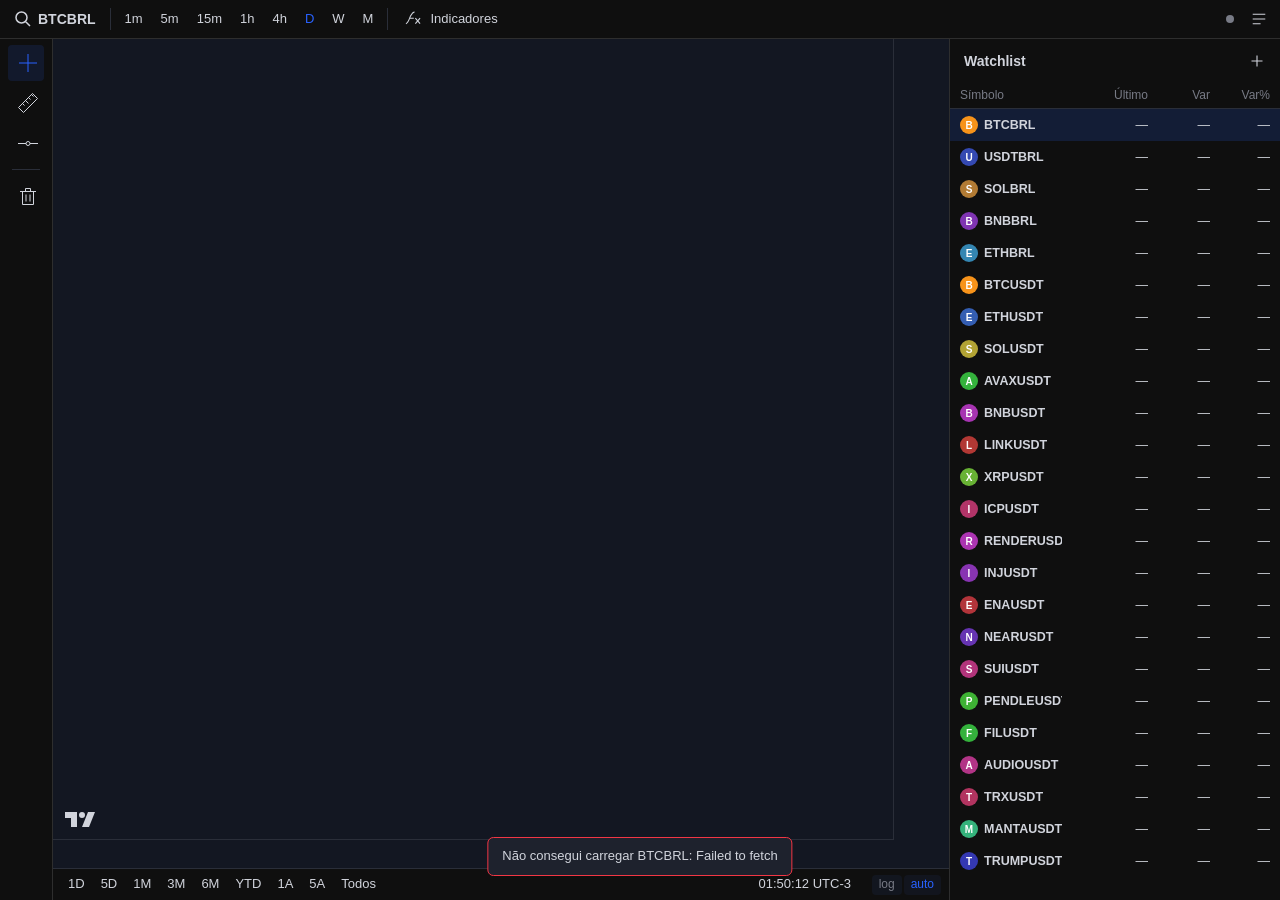
==== grafico/index.html @ 9df0bbac "Gráfico JustHold: candles ao vivo da Binance, médias, régua e watchlist" ====
<!doctype html>
<html lang="pt-BR">
<head>
<meta charset="utf-8">
<meta name="viewport" content="width=device-width, initial-scale=1">
<title>Gráfico</title>
<link rel="stylesheet" href="styles.css">
</head>
<body>
<div id="app">
  <header id="topbar">
    <button id="symbol-btn" class="tb-btn symbol" title="Buscar símbolo">
      <svg viewBox="0 0 18 18" width="18" height="18"><path fill="none" stroke="currentColor" stroke-width="1.5" d="M7.5 13a5.5 5.5 0 1 0 0-11 5.5 5.5 0 0 0 0 11Zm4-1.5L16 16"/></svg>
      <span id="symbol-label"></span>
    </button>
    <div class="sep"></div>
    <div id="tf-group"></div>
    <div class="sep"></div>
    <button id="ind-btn" class="tb-btn" title="Indicadores">
      <svg viewBox="0 0 28 28" width="22" height="22"><path fill="none" stroke="currentColor" stroke-width="1.4" d="M5 20c3-1 4-6 6-10s3-5 5-5M9 13h6M17 13l6 7M23 13l-6 7"/></svg>
      <span>Indicadores</span>
    </button>
    <div class="spacer"></div>
    <span id="status" title="Conexão ao vivo"></span>
    <button id="wl-toggle" class="tb-btn icon" title="Watchlist">
      <svg viewBox="0 0 28 28" width="22" height="22"><path fill="none" stroke="currentColor" stroke-width="1.4" d="M6 8h16M6 14h16M6 20h10"/></svg>
    </button>
  </header>

  <nav id="tools">
    <button class="tool active" data-tool="cursor" title="Cruz (Esc)">
      <svg viewBox="0 0 28 28" width="28" height="28"><path fill="currentColor" d="M13.5 5h1v8.5H23v1h-8.5V23h-1v-8.5H5v-1h8.5z"/></svg>
    </button>
    <button class="tool" data-tool="measure" title="Régua (Shift + clique)">
      <svg viewBox="0 0 28 28" width="28" height="28"><g fill="none" stroke="currentColor"><path d="M4.5 18.5 18.5 4.5l5 5-14 14z"/><path d="M8.5 14.5l2 2M11.5 11.5l3 3M14.5 8.5l2 2M17.5 5.5l2 2"/></g></svg>
    </button>
    <button class="tool" data-tool="hline" title="Linha horizontal (Alt + H)">
      <svg viewBox="0 0 28 28" width="28" height="28"><g fill="none" stroke="currentColor"><path d="M4 14.5h20"/><circle cx="14" cy="14.5" r="2" fill="#0f0f0f"/></g></svg>
    </button>
    <div class="tool-sep"></div>
    <button class="tool" id="clear-drawings" title="Remover desenhos">
      <svg viewBox="0 0 28 28" width="28" height="28"><path fill="none" stroke="currentColor" d="M8.5 9.5v13h11v-13M6 9.5h16M11.5 9.5v-3h5v3M12 12.5v7M16 12.5v7"/></svg>
    </button>
  </nav>

  <main id="chart-wrap">
    <div id="chart"></div>
    <footer id="bottombar"><div id="ranges"></div><span class="spacer"></span><span id="clock"></span></footer>
    <svg id="overlay"></svg>
    <div id="ruler-label" hidden></div>
    <div id="countdown" hidden></div>
    <div id="legend"></div>
    <div id="scale-btns">
      <button id="log-btn" title="Escala logarítmica">log</button>
      <button id="auto-btn" class="active" title="Autoescala">auto</button>
    </div>
  </main>

  <aside id="watchlist">
    <div class="wl-head">
      <span>Watchlist</span>
      <button id="wl-add" class="tb-btn icon" title="Adicionar símbolo">
        <svg viewBox="0 0 28 28" width="22" height="22"><path fill="none" stroke="currentColor" stroke-width="1.4" d="M14 7v14M7 14h14"/></svg>
      </button>
    </div>
    <div class="wl-cols"><span>Símbolo</span><span>Último</span><span>Var</span><span>Var%</span></div>
    <div id="wl-rows"></div>
    <div id="wl-detail"></div>
  </aside>
</div>

<div id="modal-root"></div>
<div id="toast" hidden></div>

<script src="vendor/lightweight-charts.js"></script>
<script type="module" src="js/app.js"></script>
</body>
</html>
---- grafico/styles.css ----
:root {
  --bg: #131722;
  --gap: #2e2e2e;
  --panel: #0f0f0f;
  --hover: #2a2e39;
  --border: #2a2e39;
  --text: #d1d4dc;
  --muted: #787b86;
  --accent: #2962ff;
  --up: #089981;
  --down: #f23645;
  --font: -apple-system, BlinkMacSystemFont, "Trebuchet MS", Roboto, Ubuntu, sans-serif;
}

* { box-sizing: border-box; }
html, body { margin: 0; height: 100%; background: var(--gap); color: var(--text); font: 13px/1.3 var(--font); overflow: hidden; }
button { font: inherit; color: inherit; background: none; border: 0; cursor: pointer; }
input, select { font: inherit; color: var(--text); background: var(--bg); border: 1px solid var(--border); border-radius: 4px; padding: 5px 8px; }
input:focus, select:focus { outline: none; border-color: var(--accent); }

#app {
  display: grid;
  grid-template-columns: 52px minmax(0, 1fr) 330px;
  grid-template-rows: 38px minmax(0, 1fr);
  gap: 1px;
  height: 100vh;
}
#app.wl-hidden { grid-template-columns: 52px minmax(0, 1fr) 0; }
#app.wl-hidden #watchlist { display: none; }

/* barra superior */
#topbar { grid-column: 1 / -1; display: flex; align-items: center; gap: 2px; padding: 0 6px; background: var(--panel); }
.tb-btn { display: inline-flex; align-items: center; gap: 6px; height: 30px; padding: 0 8px; border-radius: 4px; white-space: nowrap; }
.tb-btn:hover { background: var(--hover); }
.tb-btn.icon { padding: 0 4px; }
.tb-btn.symbol { font-weight: 600; font-size: 14px; }
.tb-btn.active { color: var(--accent); }
.sep { width: 1px; height: 22px; background: var(--border); margin: 0 4px; }
.spacer { flex: 1; }
#tf-group { display: flex; gap: 2px; }
#status { width: 8px; height: 8px; border-radius: 50%; background: var(--muted); margin: 0 8px; }
#status.on { background: var(--up); }
#status.off { background: var(--down); }

/* ferramentas */
#tools { display: flex; flex-direction: column; align-items: center; gap: 4px; padding-top: 6px; background: var(--panel); }
.tool { width: 36px; height: 36px; display: grid; place-items: center; border-radius: 4px; color: var(--text); }
.tool:hover { background: var(--hover); }
.tool.active { color: var(--accent); background: rgba(41, 98, 255, .12); }
.tool-sep { width: 28px; height: 1px; background: var(--border); margin: 4px 0; }

/* gráfico */
#chart-wrap { position: relative; background: var(--bg); overflow: hidden; }
#chart { position: absolute; inset: 0 0 32px 0; }
#overlay { position: absolute; inset: 0 0 32px 0; width: 100%; height: calc(100% - 32px); pointer-events: none; z-index: 3; }
#ruler-label { position: absolute; left: 0; top: 0; z-index: 4; pointer-events: none; padding: 6px 10px; border-radius: 4px; color: #fff; font-size: 12px; line-height: 1.45; text-align: center; white-space: nowrap; }

#legend { position: absolute; left: 10px; top: 8px; z-index: 5; pointer-events: none; display: flex; flex-direction: column; gap: 3px; }
.lg-main { display: flex; flex-wrap: wrap; gap: 4px 10px; align-items: baseline; font-size: 13px; }
.lg-title { font-size: 16px; color: var(--text); }
.lg-ohlc { display: flex; gap: 8px; }
.lg-ohlc b { font-weight: 400; color: var(--muted); margin-right: 2px; }
.lg-row { display: flex; align-items: center; gap: 6px; height: 22px; padding: 0 4px; margin-left: -4px; border: 1px solid transparent; border-radius: 4px; pointer-events: auto; width: max-content; }
.lg-row:hover { border-color: var(--border); background: rgba(19, 23, 34, .85); }
.lg-row .name { color: var(--text); }
.lg-row.off .name, .lg-row.off .val { opacity: .45; }
.lg-row .acts { display: none; gap: 2px; }
.lg-row:hover .acts { display: flex; }
.lg-row .acts button { width: 20px; height: 20px; display: grid; place-items: center; border-radius: 3px; color: var(--muted); }
.lg-row .acts button:hover { background: var(--hover); color: var(--text); }
.lg-vol { color: var(--muted); }

#scale-btns { position: absolute; right: 8px; bottom: 5px; z-index: 5; display: flex; gap: 2px; }
#scale-btns button { padding: 2px 7px; border-radius: 4px; color: var(--muted); font-size: 12px; background: rgba(19, 23, 34, .85); }
#scale-btns button:hover { background: var(--hover); color: var(--text); }
#scale-btns button.active { color: var(--accent); }

.up { color: var(--up); }
.down { color: var(--down); }

/* watchlist */
#watchlist { display: flex; flex-direction: column; background: var(--panel); min-width: 0; }
.wl-head { display: flex; align-items: center; justify-content: space-between; height: 44px; padding: 0 8px 0 14px; font-weight: 600; font-size: 14px; }
.wl-cols, .wl-row { display: grid; grid-template-columns: minmax(70px, 1fr) 82px 58px 56px; align-items: center; padding: 0 10px; gap: 4px; font-size: 12.5px; }
.wl-cols { height: 26px; color: var(--muted); font-size: 12px; border-bottom: 1px solid var(--border); }
.wl-cols span:not(:first-child), .wl-row span:not(:first-child) { text-align: right; }
#wl-rows { overflow-y: auto; }
.wl-row { position: relative; height: 32px; cursor: pointer; font-variant-numeric: tabular-nums; }
.wl-row:hover { background: var(--hover); }
.wl-row.current { background: rgba(41, 98, 255, .16); }
.wl-sym { font-weight: 600; overflow: hidden; text-overflow: ellipsis; }
.wl-del { position: absolute; right: 2px; top: 6px; width: 20px; height: 20px; border-radius: 3px; color: var(--muted); display: none; background: var(--hover); }
.wl-row:hover .wl-del { display: block; }
.wl-del:hover { color: var(--text); }

/* modais */
.modal-back { position: fixed; inset: 0; background: rgba(0, 0, 0, .55); z-index: 50; display: flex; align-items: flex-start; justify-content: center; padding-top: 10vh; }
.modal { width: min(560px, calc(100vw - 32px)); max-height: 76vh; display: flex; flex-direction: column; background: #1e222d; border-radius: 6px; box-shadow: 0 8px 30px rgba(0, 0, 0, .5); }
.modal-head { display: flex; align-items: center; justify-content: space-between; padding: 14px 16px; font-size: 18px; font-weight: 600; }
.modal-head button { width: 28px; height: 28px; border-radius: 4px; font-size: 20px; color: var(--muted); }
.modal-head button:hover { background: var(--hover); color: var(--text); }
.modal-body { overflow-y: auto; padding: 0 16px 16px; }

.search-input { width: 100%; font-size: 15px; padding: 9px 12px; margin-bottom: 10px; }
.search-row { display: flex; justify-content: space-between; align-items: center; padding: 8px 10px; border-radius: 4px; cursor: pointer; }
.search-row:hover, .search-row.sel { background: var(--hover); }
.search-row .s { font-weight: 600; }
.search-row .q { color: var(--muted); font-size: 12px; }

.ind-row { display: grid; grid-template-columns: 22px 80px 70px 96px 40px 46px 30px; gap: 8px; align-items: center; padding: 6px 0; }
.ind-row input[type=number] { width: 100%; }
.ind-row input[type=color] { width: 36px; height: 28px; padding: 2px; }
.ind-row .del { width: 28px; height: 28px; border-radius: 4px; color: var(--muted); }
.ind-row .del:hover { background: var(--hover); color: var(--text); }
.ind-head { color: var(--muted); font-size: 12px; padding: 0; }
.add-btn { margin-top: 10px; padding: 7px 12px; border-radius: 4px; color: var(--accent); border: 1px solid var(--border); }
.add-btn:hover { background: var(--hover); }

#toast { position: fixed; left: 50%; bottom: 24px; transform: translateX(-50%); z-index: 60; background: #1e222d; border: 1px solid var(--down); padding: 10px 14px; border-radius: 6px; max-width: 80vw; }

@media (max-width: 760px) {
  #app { grid-template-columns: 44px minmax(0, 1fr) 0; }
  #watchlist { display: none; }
  #app.wl-show { grid-template-columns: 0 minmax(0, 1fr) 0; grid-template-rows: 38px 1fr 40%; }
  #app.wl-show #watchlist { display: flex; grid-column: 1 / -1; }
  #app.wl-show #tools { display: none; }
  #ind-btn span { display: none; }
  #tf-group { overflow-x: auto; }
  .tool { width: 34px; }
}

#countdown { position: absolute; z-index: 4; pointer-events: none; height: 17px; line-height: 17px; text-align: center; color: #fff; font-size: 12px; font-variant-numeric: tabular-nums; }
#wl-rows { flex: 1; }
#wl-detail { border-top: 1px solid var(--border); padding: 12px 14px 16px; }
#wl-detail:empty { display: none; }
.d-sym { font-weight: 600; font-size: 14px; }
.d-name { color: var(--muted); font-size: 12px; margin: 4px 0 10px; }
.d-price { font-size: 28px; font-weight: 600; font-variant-numeric: tabular-nums; }
.d-price small { font-size: 12px; color: var(--muted); font-weight: 400; }
.d-chg { font-size: 15px; margin-top: 2px; font-variant-numeric: tabular-nums; }
.d-vol { display: flex; justify-content: space-between; color: var(--muted); font-size: 12px; margin-top: 12px; }
.cc { display: flex; align-items: center; gap: 3px; font-size: 12px; color: var(--muted); }

#bottombar { position: absolute; left: 0; right: 0; bottom: 0; height: 32px; display: flex; align-items: center; gap: 2px; padding: 0 6px 0 8px; border-top: 1px solid var(--border); background: var(--panel); z-index: 5; }
#bottombar #ranges { display: flex; gap: 2px; }
#ranges button { padding: 3px 7px; border-radius: 4px; font-size: 13px; }
#ranges button:hover { background: var(--hover); }
#clock { font-size: 13px; margin-right: 92px; font-variant-numeric: tabular-nums; }
.wl-sym { display: flex; align-items: center; gap: 6px; }
.coin { flex: none; width: 18px; height: 18px; border-radius: 50%; display: grid; place-items: center; font-style: normal; font-size: 10px; font-weight: 700; color: #fff; }
.d-title { font-weight: 600; margin: 16px 0 8px; }
.perf { display: grid; grid-template-columns: repeat(3, 1fr); gap: 4px; }
.pf { display: flex; flex-direction: column; align-items: center; padding: 6px 0; border-radius: 4px; background: var(--hover); font-size: 12px; }
.pf b { font-weight: 600; font-size: 13px; }
.pf span { color: var(--muted); }
.pf.pos { background: rgba(8, 153, 129, .18); } .pf.pos b { color: var(--up); }
.pf.neg { background: rgba(242, 54, 69, .18); } .pf.neg b { color: var(--down); }
#wl-rows { min-height: 120px; }
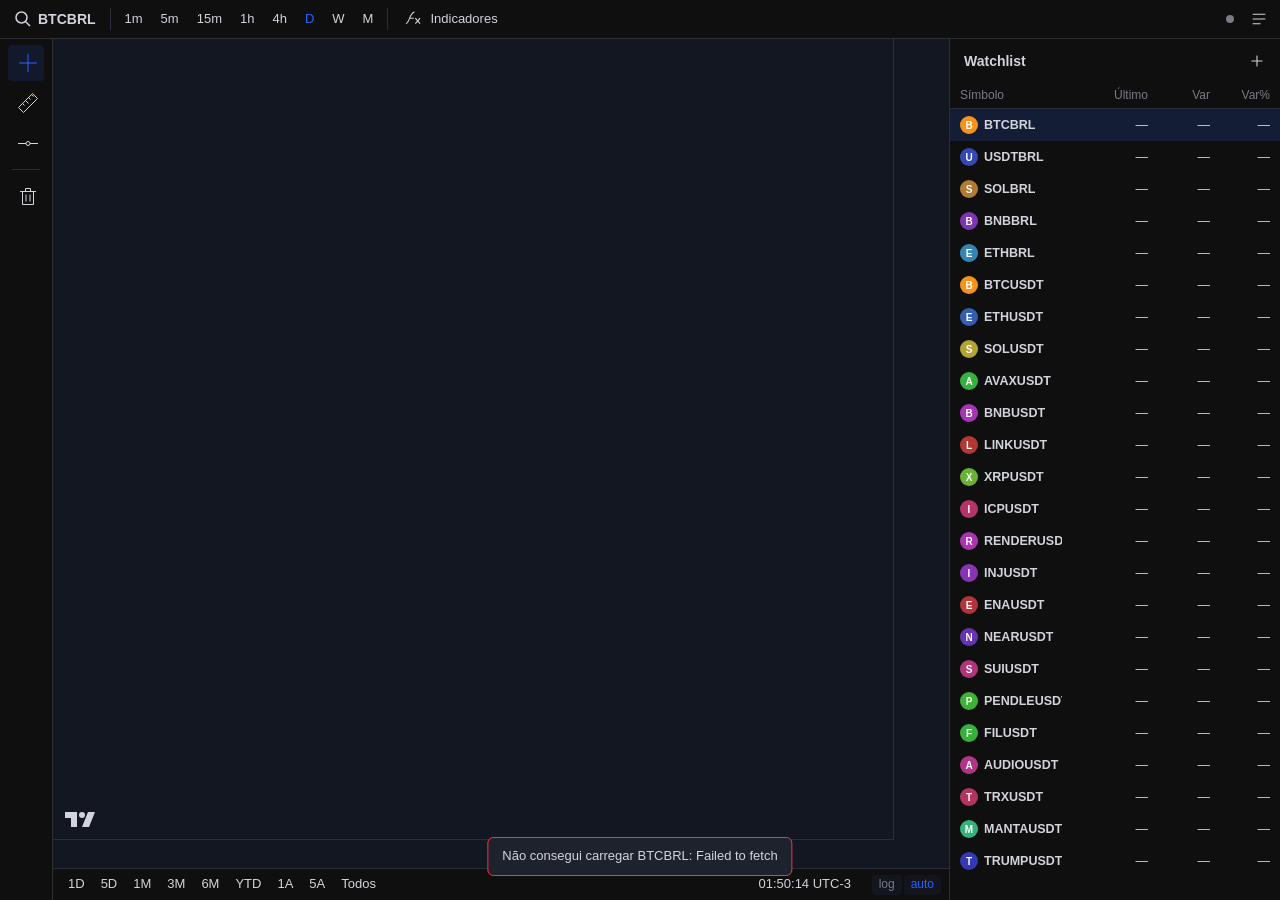
==== commit 2bcf55aa: "Média semanal contínua e divisórias arrastáveis na watchlist" ====
--- a/grafico/index.html
+++ b/grafico/index.html
@@ -57,6 +57,7 @@
   </main>
 
   <aside id="watchlist">
+    <div id="wl-resize-x" class="splitter x" title="Arraste para mudar a largura"></div>
     <div class="wl-head">
       <span>Watchlist</span>
       <button id="wl-add" class="tb-btn icon" title="Adicionar símbolo">
@@ -65,6 +66,7 @@
     </div>
     <div class="wl-cols"><span>Símbolo</span><span>Último</span><span>Var</span><span>Var%</span></div>
     <div id="wl-rows"></div>
+    <div id="wl-resize-y" class="splitter y" title="Arraste para mudar a altura"></div>
     <div id="wl-detail"></div>
   </aside>
 </div>
--- a/grafico/styles.css
+++ b/grafico/styles.css
@@ -20,7 +20,7 @@
 
 #app {
   display: grid;
-  grid-template-columns: 52px minmax(0, 1fr) 330px;
+  grid-template-columns: 52px minmax(0, 1fr) var(--wl-w, 330px);
   grid-template-rows: 38px minmax(0, 1fr);
   gap: 1px;
   height: 100vh;
@@ -79,7 +79,7 @@
 .down { color: var(--down); }
 
 /* watchlist */
-#watchlist { display: flex; flex-direction: column; background: var(--panel); min-width: 0; }
+#watchlist { position: relative; display: flex; flex-direction: column; background: var(--panel); min-width: 0; }
 .wl-head { display: flex; align-items: center; justify-content: space-between; height: 44px; padding: 0 8px 0 14px; font-weight: 600; font-size: 14px; }
 .wl-cols, .wl-row { display: grid; grid-template-columns: minmax(70px, 1fr) 82px 58px 56px; align-items: center; padding: 0 10px; gap: 4px; font-size: 12.5px; }
 .wl-cols { height: 26px; color: var(--muted); font-size: 12px; border-bottom: 1px solid var(--border); }
@@ -131,7 +131,7 @@
 
 #countdown { position: absolute; z-index: 4; pointer-events: none; height: 17px; line-height: 17px; text-align: center; color: #fff; font-size: 12px; font-variant-numeric: tabular-nums; }
 #wl-rows { flex: 1; }
-#wl-detail { border-top: 1px solid var(--border); padding: 12px 14px 16px; }
+#wl-detail { flex: none; height: var(--wl-detail-h, auto); overflow-y: auto; padding: 12px 14px 16px; }
 #wl-detail:empty { display: none; }
 .d-sym { font-weight: 600; font-size: 14px; }
 .d-name { color: var(--muted); font-size: 12px; margin: 4px 0 10px; }
@@ -156,3 +156,15 @@
 .pf.pos { background: rgba(8, 153, 129, .18); } .pf.pos b { color: var(--up); }
 .pf.neg { background: rgba(242, 54, 69, .18); } .pf.neg b { color: var(--down); }
 #wl-rows { min-height: 120px; }
+
+/* divisórias arrastáveis da watchlist */
+.splitter { flex: none; z-index: 6; }
+.splitter.x { position: absolute; left: -4px; top: 0; bottom: 0; width: 7px; cursor: col-resize; }
+.splitter.y { position: relative; height: 7px; margin: -3px 0; cursor: row-resize; }
+.splitter.y::after { content: ''; position: absolute; left: 0; right: 0; top: 3px; height: 1px; background: var(--border); }
+.splitter:hover, .splitter.drag { background: rgba(41, 98, 255, .35); }
+.splitter.y:hover::after, .splitter.y.drag::after { background: var(--accent); }
+.splitter.y:has(+ #wl-detail:empty) { display: none; }
+body.resizing-x, body.resizing-x * { cursor: col-resize !important; user-select: none; }
+body.resizing-y, body.resizing-y * { cursor: row-resize !important; user-select: none; }
+@media (max-width: 760px) { .splitter.x { display: none; } }
